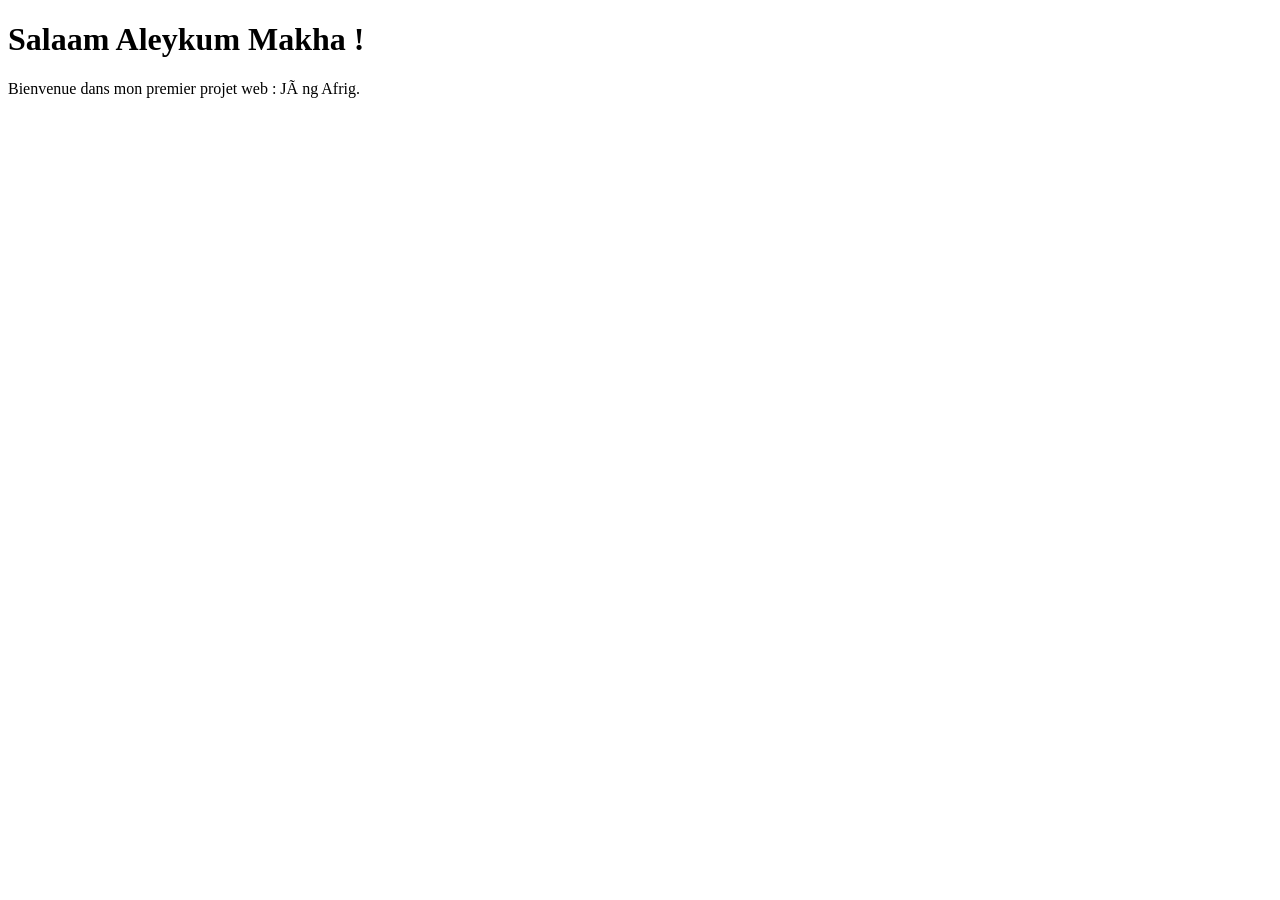
==== index.html @ 30234d15 "vO : premier setup avec hello world" ====
<!DOCTYPE html>
<html lang="fr">
<head>
<meta charset="UTF -8">
<title >Salaam Aleykum Makha </title >
</head>
<body>
<h1>Salaam Aleykum Makha !</h1>
<p>Bienvenue dans mon premier projet web : Jàng Afrig.</p> </body>
</html>
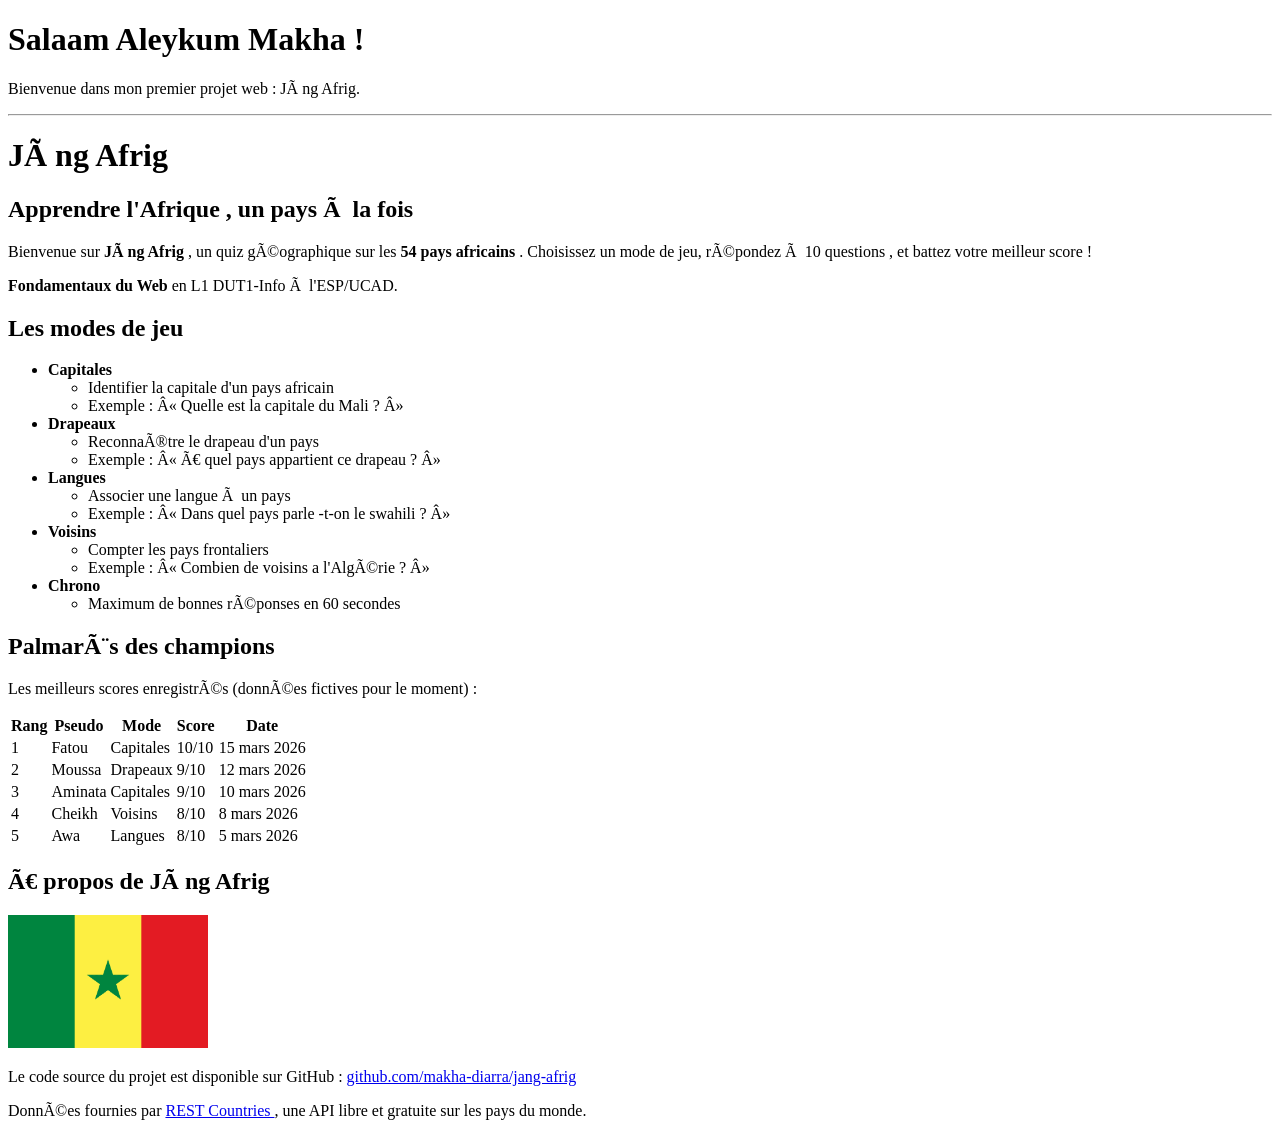
==== commit dc83937c: "v0.1 : page d'accueil HTML brut" ====
--- a/index.html
+++ b/index.html
@@ -5,6 +5,113 @@
 <title >Salaam Aleykum Makha </title >
 </head>
 <body>
-<h1>Salaam Aleykum Makha !</h1>
-<p>Bienvenue dans mon premier projet web : Jàng Afrig.</p> </body>
+    <h1>Salaam Aleykum Makha !</h1>
+    <p>Bienvenue dans mon premier projet web : Jàng Afrig.</p> 
+    <hr>
+    <h1>Jàng Afrig </h1>
+    <h2>Apprendre l'Afrique , un pays à la fois </h2>
+    <p>
+    Bienvenue sur <strong >Jàng Afrig </strong >, un quiz géographique sur les
+    <strong >54 pays africains </strong >. Choisissez un mode de jeu, répondez à
+    10 questions , et battez votre meilleur score !
+    </p>
+    <p><strong >Fondamentaux du Web </strong > en L1 DUT1-Info à l'ESP/UCAD. </p>
+    <h2>Les modes de jeu </h2>
+    <ul>
+        <li>
+            <strong >Capitales </strong >
+        <ul>
+            <li>Identifier la capitale d'un pays africain </li>
+            <li>Exemple : « Quelle est la capitale du Mali ? »</li>
+        </ul>
+        </li>
+        <li>
+        <strong >Drapeaux </strong >
+            <ul>
+                <li>Reconnaître le drapeau d'un pays </li>
+                <li>Exemple : « À quel pays appartient ce drapeau ? »</li> 
+            </ul>
+        </li>
+        <li>
+            <strong >Langues </strong >
+                <ul>
+                    <li>Associer une langue à un pays </li>
+                    <li>Exemple : « Dans quel pays parle -t-on le swahili ? »</li> </ul>
+        </li>
+        <li>
+            <strong >Voisins </strong >
+            <ul>
+                <li>Compter les pays frontaliers </li>
+                <li>Exemple : « Combien de voisins a l'Algérie ? »</li>
+            </ul>
+        </li>
+        <li>
+            <strong >Chrono </strong >
+            <ul>
+                <li>Maximum de bonnes réponses en 60 secondes </li>
+            </ul>
+        </li>
+    </ul>
+    <h2>Palmarès des champions </h2>
+    <p>Les meilleurs scores enregistrés (données fictives pour le moment) :</p>
+    <table >
+    <tr>
+    <th>Rang </th>
+    <th>Pseudo </th>
+    <th>Mode </th>
+    <th>Score </th>
+    <th>Date </th>
+    </tr>
+    <tr>
+    <td>1</td>
+    <td>Fatou </td>
+    <td>Capitales </td>
+    <td>10/10</td>
+    <td>15 mars 2026</td>
+    </tr>
+    <tr>
+    <td>2</td>
+    <td>Moussa </td>
+    <td>Drapeaux </td>
+    <td>9/10</td>
+    <td>12 mars 2026</td>
+    </tr>
+    <tr>
+    <td>3</td>
+    <td>Aminata </td>
+    <td>Capitales </td>
+    <td>9/10</td>
+    <td>10 mars 2026</td>
+    </tr>
+    <tr>
+    <td>4</td>
+    <td>Cheikh </td>
+    <td>Voisins </td>
+    <td>8/10</td>
+    <td>8 mars 2026</td>
+    </tr>
+    <tr>
+    <td>5</td>
+    <td>Awa </td>
+    <td>Langues </td>
+    <td>8/10</td>
+    <td>5 mars 2026</td>
+    </tr>
+    </table >
+<h2>À propos de Jàng Afrig </h2>
+<p>
+<img src="images/sn.png" alt="Drapeau africain" width="200"> </p>
+<p>
+Le code source du projet est disponible sur GitHub :
+<a href="https://github.com/makha-diarra/jang-afrig">
+github.com/makha-diarra/jang-afrig
+</a>
+</p>
+<p>
+Données fournies par
+<a href="https://restcountries.com">REST Countries </a>,
+une API libre et gratuite sur les pays du monde.
+</p>
+
+</body>
 </html>
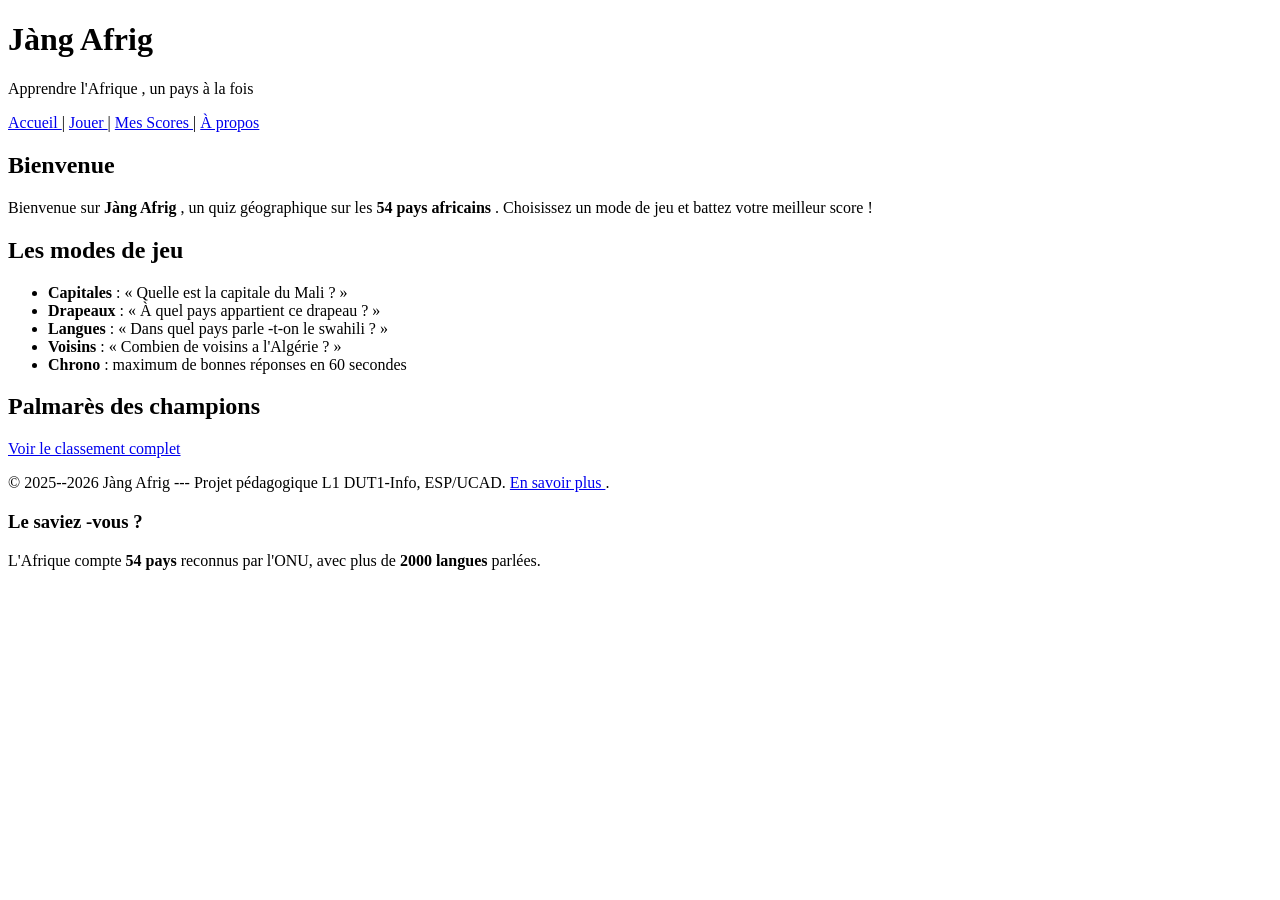
==== commit b667f0a4: "v0.2 : 5 pages HTML semantiques + formulaire" ====
--- a/index.html
+++ b/index.html
@@ -1,117 +1,68 @@
 <!DOCTYPE html>
 <html lang="fr">
+
 <head>
-<meta charset="UTF -8">
-<title >Salaam Aleykum Makha </title >
+    <meta charset="UTF-8">
+    <title>Salaam Aleykum Makha </title>
 </head>
+
 <body>
-    <h1>Salaam Aleykum Makha !</h1>
-    <p>Bienvenue dans mon premier projet web : Jàng Afrig.</p> 
-    <hr>
-    <h1>Jàng Afrig </h1>
-    <h2>Apprendre l'Afrique , un pays à la fois </h2>
-    <p>
-    Bienvenue sur <strong >Jàng Afrig </strong >, un quiz géographique sur les
-    <strong >54 pays africains </strong >. Choisissez un mode de jeu, répondez à
-    10 questions , et battez votre meilleur score !
-    </p>
-    <p><strong >Fondamentaux du Web </strong > en L1 DUT1-Info à l'ESP/UCAD. </p>
-    <h2>Les modes de jeu </h2>
-    <ul>
-        <li>
-            <strong >Capitales </strong >
-        <ul>
-            <li>Identifier la capitale d'un pays africain </li>
-            <li>Exemple : « Quelle est la capitale du Mali ? »</li>
-        </ul>
-        </li>
-        <li>
-        <strong >Drapeaux </strong >
+    <header>
+        <h1>Jàng Afrig </h1>
+        <p>Apprendre l'Afrique , un pays à la fois </p>
+    </header>
+    <nav>
+        <a href="index.html">Accueil </a> |
+        <a href="quiz.html">Jouer </a> |
+        <a href="scores.html">Mes Scores </a> |
+        <a href="apropos.html">À propos </a>
+    </nav>
+    <main>
+        <section>
+            <h2>Bienvenue </h2>
+            <p>
+                Bienvenue sur <strong>Jàng Afrig </strong>, un quiz
+                géographique sur les
+                <strong>54 pays africains </strong>. Choisissez un mode de
+                jeu et battez
+                votre meilleur score !
+            </p>
+        </section>
+        <section>
+            <h2>Les modes de jeu </h2>
             <ul>
-                <li>Reconnaître le drapeau d'un pays </li>
-                <li>Exemple : « À quel pays appartient ce drapeau ? »</li> 
+                <li><strong>Capitales </strong> : « Quelle est la capitale
+                    du Mali ? »</li>
+                <li><strong>Drapeaux </strong> : « À quel pays appartient
+                    ce drapeau ? »</li>
+                <li><strong>Langues </strong> : « Dans quel pays
+                    parle -t-on le swahili ? »</li>
+                <li><strong>Voisins </strong> : « Combien de voisins a
+                    l'Algérie ? »</li>
+                <li><strong>Chrono </strong> : maximum de bonnes réponses
+                    en 60 secondes </li>
             </ul>
-        </li>
-        <li>
-            <strong >Langues </strong >
-                <ul>
-                    <li>Associer une langue à un pays </li>
-                    <li>Exemple : « Dans quel pays parle -t-on le swahili ? »</li> </ul>
-        </li>
-        <li>
-            <strong >Voisins </strong >
-            <ul>
-                <li>Compter les pays frontaliers </li>
-                <li>Exemple : « Combien de voisins a l'Algérie ? »</li>
-            </ul>
-        </li>
-        <li>
-            <strong >Chrono </strong >
-            <ul>
-                <li>Maximum de bonnes réponses en 60 secondes </li>
-            </ul>
-        </li>
-    </ul>
-    <h2>Palmarès des champions </h2>
-    <p>Les meilleurs scores enregistrés (données fictives pour le moment) :</p>
-    <table >
-    <tr>
-    <th>Rang </th>
-    <th>Pseudo </th>
-    <th>Mode </th>
-    <th>Score </th>
-    <th>Date </th>
-    </tr>
-    <tr>
-    <td>1</td>
-    <td>Fatou </td>
-    <td>Capitales </td>
-    <td>10/10</td>
-    <td>15 mars 2026</td>
-    </tr>
-    <tr>
-    <td>2</td>
-    <td>Moussa </td>
-    <td>Drapeaux </td>
-    <td>9/10</td>
-    <td>12 mars 2026</td>
-    </tr>
-    <tr>
-    <td>3</td>
-    <td>Aminata </td>
-    <td>Capitales </td>
-    <td>9/10</td>
-    <td>10 mars 2026</td>
-    </tr>
-    <tr>
-    <td>4</td>
-    <td>Cheikh </td>
-    <td>Voisins </td>
-    <td>8/10</td>
-    <td>8 mars 2026</td>
-    </tr>
-    <tr>
-    <td>5</td>
-    <td>Awa </td>
-    <td>Langues </td>
-    <td>8/10</td>
-    <td>5 mars 2026</td>
-    </tr>
-    </table >
-<h2>À propos de Jàng Afrig </h2>
-<p>
-<img src="images/sn.png" alt="Drapeau africain" width="200"> </p>
-<p>
-Le code source du projet est disponible sur GitHub :
-<a href="https://github.com/makha-diarra/jang-afrig">
-github.com/makha-diarra/jang-afrig
-</a>
-</p>
-<p>
-Données fournies par
-<a href="https://restcountries.com">REST Countries </a>,
-une API libre et gratuite sur les pays du monde.
-</p>
+        </section>
+        <section>
+            <h2>Palmarès des champions </h2>
+            <p><a href="scores.html">Voir le classement complet </a></p>
+        </section>
+    </main>
+    <footer>
+        <p>
+            &copy; 2025--2026 Jàng Afrig --- Projet pédagogique L1
+            DUT1-Info, ESP/UCAD.
+            <a href="apropos.html">En savoir plus </a>.
+        </p>
+    </footer>
+    <aside>
+        <h3>Le saviez -vous ?</h3>
+        <p>
+            L'Afrique compte <strong>54 pays </strong> reconnus par l'ONU, avec plus de <strong>2000 langues </strong>
+            parlées.
+        </p>
+    </aside>
 
 </body>
+
 </html>
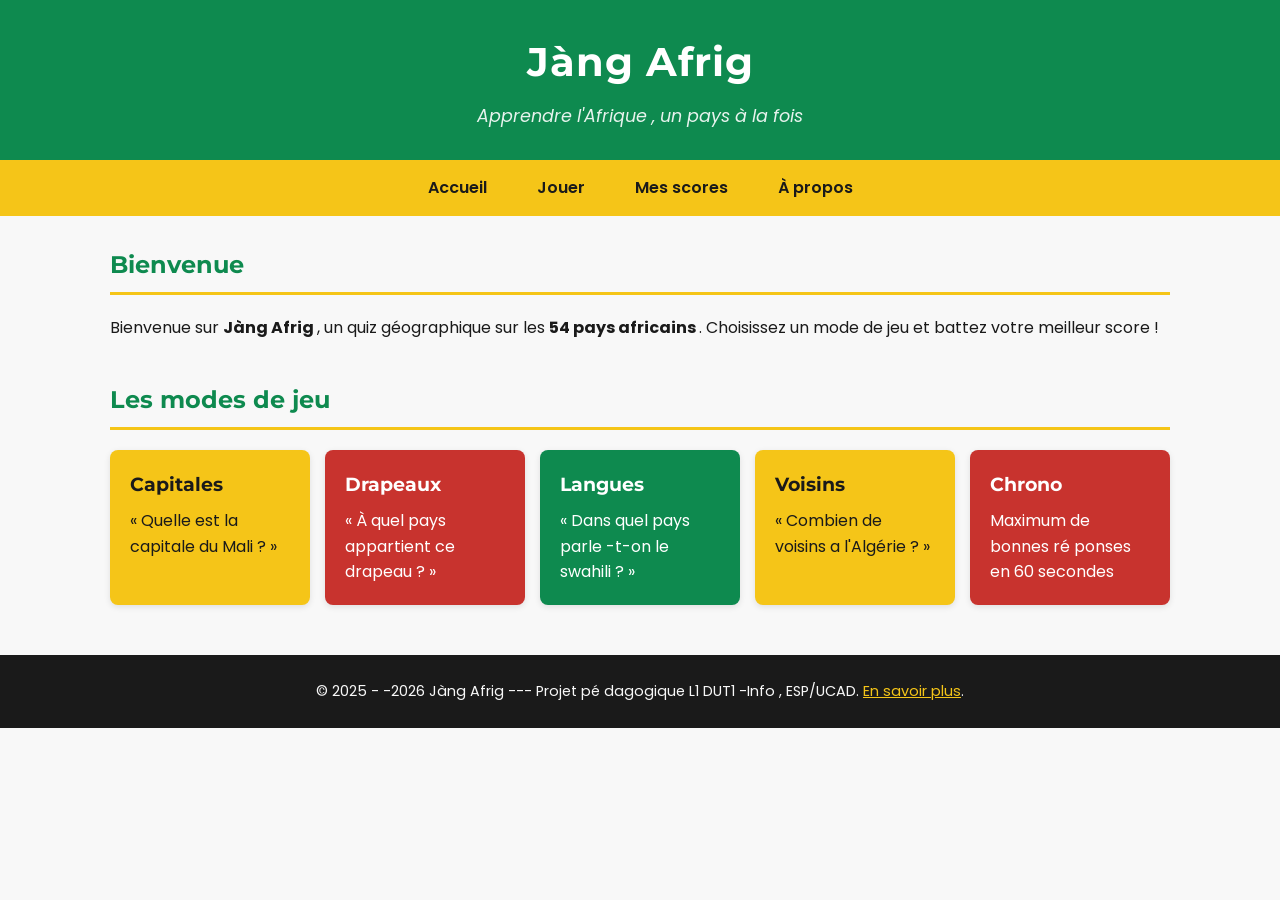
==== commit a4a3fdf7: "v0.3 : CSS panafricain + Google Fonts" ====
--- a/index.html
+++ b/index.html
@@ -1,68 +1,66 @@
 <!DOCTYPE html>
 <html lang="fr">
-
 <head>
     <meta charset="UTF-8">
-    <title>Salaam Aleykum Makha </title>
+    <title >Jàng Afrig </title >
+    <link rel=" preconnect " href=" https :// fonts . googleapis .com">
+    <link rel=" preconnect " href=" https :// fonts . gstatic .com" crossorigin >
+    <link href="https://fonts.googleapis.com/css2?family=Poppins:wght@400;600&family=Montserrat:wght@400;600&display=swap" rel="stylesheet">
+    <link rel="stylesheet" href="style.css">
 </head>
-
 <body>
     <header>
-        <h1>Jàng Afrig </h1>
-        <p>Apprendre l'Afrique , un pays à la fois </p>
+        <h1 >Jàng Afrig </h1 >
+        <p> Apprendre l'Afrique , un pays à la fois </p>
     </header>
     <nav>
-        <a href="index.html">Accueil </a> |
-        <a href="quiz.html">Jouer </a> |
-        <a href="scores.html">Mes Scores </a> |
-        <a href="apropos.html">À propos </a>
+        <a href="index.html">Accueil</a>
+        <a href="quiz.html">Jouer</a>
+        <a href="scores.html">Mes scores</a>
+        <a href="apropos.html">À propos</a>
     </nav>
     <main>
         <section>
-            <h2>Bienvenue </h2>
+            <h2>Bienvenue</h2>
             <p>
-                Bienvenue sur <strong>Jàng Afrig </strong>, un quiz
-                géographique sur les
-                <strong>54 pays africains </strong>. Choisissez un mode de
-                jeu et battez
-                votre meilleur score !
-            </p>
+               Bienvenue sur <strong >Jàng Afrig </strong >, un quiz
+               géographique sur les
+               <strong >54 pays africains </strong >. Choisissez un mode de
+               jeu et battez
+               votre meilleur score !
+             </p>
         </section>
-        <section>
+        <section >
             <h2>Les modes de jeu </h2>
-            <ul>
-                <li><strong>Capitales </strong> : « Quelle est la capitale
-                    du Mali ? »</li>
-                <li><strong>Drapeaux </strong> : « À quel pays appartient
-                    ce drapeau ? »</li>
-                <li><strong>Langues </strong> : « Dans quel pays
-                    parle -t-on le swahili ? »</li>
-                <li><strong>Voisins </strong> : « Combien de voisins a
-                    l'Algérie ? »</li>
-                <li><strong>Chrono </strong> : maximum de bonnes réponses
-                    en 60 secondes </li>
-            </ul>
-        </section>
-        <section>
-            <h2>Palmarès des champions </h2>
-            <p><a href="scores.html">Voir le classement complet </a></p>
-        </section>
+            <div class="modes-grille">
+              <div class="carte-mode carte-jaune">
+                   <h3>Capitales</h3>
+                   <p>« Quelle est la capitale du Mali ? » </p>
+              </div>
+              <div class ="carte-mode carte-rouge ">
+                   <h3>Drapeaux </h3>
+                   <p>« À quel pays appartient ce drapeau ? » </p>
+              </div>
+              <div class ="carte-mode carte-vert">
+                  <h3>Langues</h3>
+                  <p>« Dans quel pays parle -t-on le swahili ? »</p>
+              </div >
+              <div class ="carte-mode carte-jaune">
+                  <h3>Voisins</h3>
+                  <p>« Combien de voisins a l'Algérie ? »</p>
+              </div>
+              <div class ="carte-mode carte-rouge">
+                  <h3>Chrono</h3>
+                  <p>Maximum de bonnes ré ponses en 60 secondes</p>
+              </div>
+           </div>
+       </section >
     </main>
     <footer>
         <p>
-            &copy; 2025--2026 Jàng Afrig --- Projet pédagogique L1
-            DUT1-Info, ESP/UCAD.
-            <a href="apropos.html">En savoir plus </a>.
+            &copy; 2025 - -2026 Jàng Afrig --- Projet pé dagogique L1 DUT1 -Info , ESP/UCAD. 
+            <a href="apropos.html">En savoir plus</a>.
         </p>
     </footer>
-    <aside>
-        <h3>Le saviez -vous ?</h3>
-        <p>
-            L'Afrique compte <strong>54 pays </strong> reconnus par l'ONU, avec plus de <strong>2000 langues </strong>
-            parlées.
-        </p>
-    </aside>
-
 </body>
-
 </html>
--- a/style.css
+++ b/style.css
@@ -0,0 +1,160 @@
+* {
+    box-sizing: border-box;
+    margin: 0;
+    padding: 0;
+}
+body {
+    font-family: 'Poppins', sans-serif;
+    line-height: 1.6;
+    color: var(--noir);
+    background-color: var(--blanc-casse);
+}
+h1,h2,h3{
+    font-family: 'Montserrat', sans-serif;
+    font-weight: 700;
+}
+:root{
+    --vert:#0E8A4F;
+    --jaune:#F5C518;
+    --rouge:#C8332E;
+    --noir:#1A1A1A;
+    --blanc-casse:#F8F8F8;
+}
+header{
+    background-color: var(--vert) ;
+    color: white;
+    padding: 30px 20px;
+    text-align: center;
+}
+header h1{
+    font-size: 2.5rem;
+    margin-bottom: 8px;
+    letter-spacing: 1px;
+}
+header p {
+    font-size: 1.1rem;
+    opacity: 0.9;
+    font-style: italic;
+}
+nav {
+    background-color : var(--jaune);
+    padding: 0;
+    display: flex;
+    justify-content: center ;
+    flex-wrap: wrap;
+}
+nav a {
+    color: var(--noir);
+    text-decoration: none;
+    font-weight: 600;
+    padding: 15px 25px;
+    transition: background-color 0.2s;
+}
+nav a:hover {
+    background-color: var(--vert);
+    color: white ;
+}
+main {
+    max-width : 1100px;
+    margin: 30px auto;
+    padding: 0px 20px;
+}
+main section {
+    margin-bottom: 40px;
+}
+main h2 {
+    color: var(--vert);
+    border-bottom: 3px solid var(--jaune);
+    padding-bottom: 8px;
+    margin-bottom: 20px;
+}
+.modes-grille {
+    display: flex;
+    flex-wrap: wrap;
+    gap: 15px;
+}
+.carte-mode {
+    flex: 1 1 200px;
+    padding: 20px;
+    border-radius : 8px;
+    color: var(--noir);
+    box-shadow: 0 2px 6px rgba(0, 0, 0, 0.1);
+}
+.carte-mode h3 {
+    margin-bottom : 8px;
+}
+.carte-jaune{ background-color: var(--jaune); }
+.carte-rouge{ background-color: var(--rouge); color: white ; }
+.carte-vert{ background-color: var(--vert); color: white ; }
+.btn {
+    display : inline-block ;
+    padding : 12px 28px;
+    font-size: 1rem;
+    font-weight: 600;
+    border: none;
+    border-radius: 6px;
+    cursor: pointer ;
+    text-decoration: none;
+    transition: background-color 0.2s, transform 0.1s;
+}
+.btn-primary {
+    background-color: var(--vert);
+    color: white ;
+}
+.btn-primary:hover {
+    background-color : #0a6e3f ;
+}
+/* vert plus foncé */
+.btn-primary:active {
+    transform : scale(0.97) ;
+}
+.btn-secondary {
+    background-color : var(--blanc-casse );
+    color: var(--noir);
+    border: 2px solid var(--noir);
+}
+.btn-secondary:hover {
+    background-color: var(--noir);
+    color: white ;
+}
+table {
+    width: 100%;
+    border-collapse: collapse ;
+    margin-top: 15px;
+    box-shadow : 0 2px 6px rgba(0, 0, 0, 0.05) ;
+}
+th {
+    background-color: var(--vert);
+    color: white ;
+    padding: 12px;
+    text-align: left;
+}
+td {
+    padding: 10px 12px;
+    border-bottom: 1px solid #e0e0e0 ;
+}
+/* Lignes alternées (zébrures ) */
+tr:nth-child(even) td {
+    background-color: rgba(245, 197, 24,0.08) ;
+}
+tr:hover td {
+    background-color: rgba(14, 138, 79, 0.1);
+}
+footer {
+    background-color : var(--noir);
+    color: var(--blanc-casse);
+    padding: 25px 20px;
+    text-align: center ;
+    margin-top: 50px;
+    font-size: 0.9rem;
+}
+footer a {
+    color: var(--jaune);
+    text-decoration: underline ;
+}
+footer a:hover{
+    color: white
+}
+
+
+
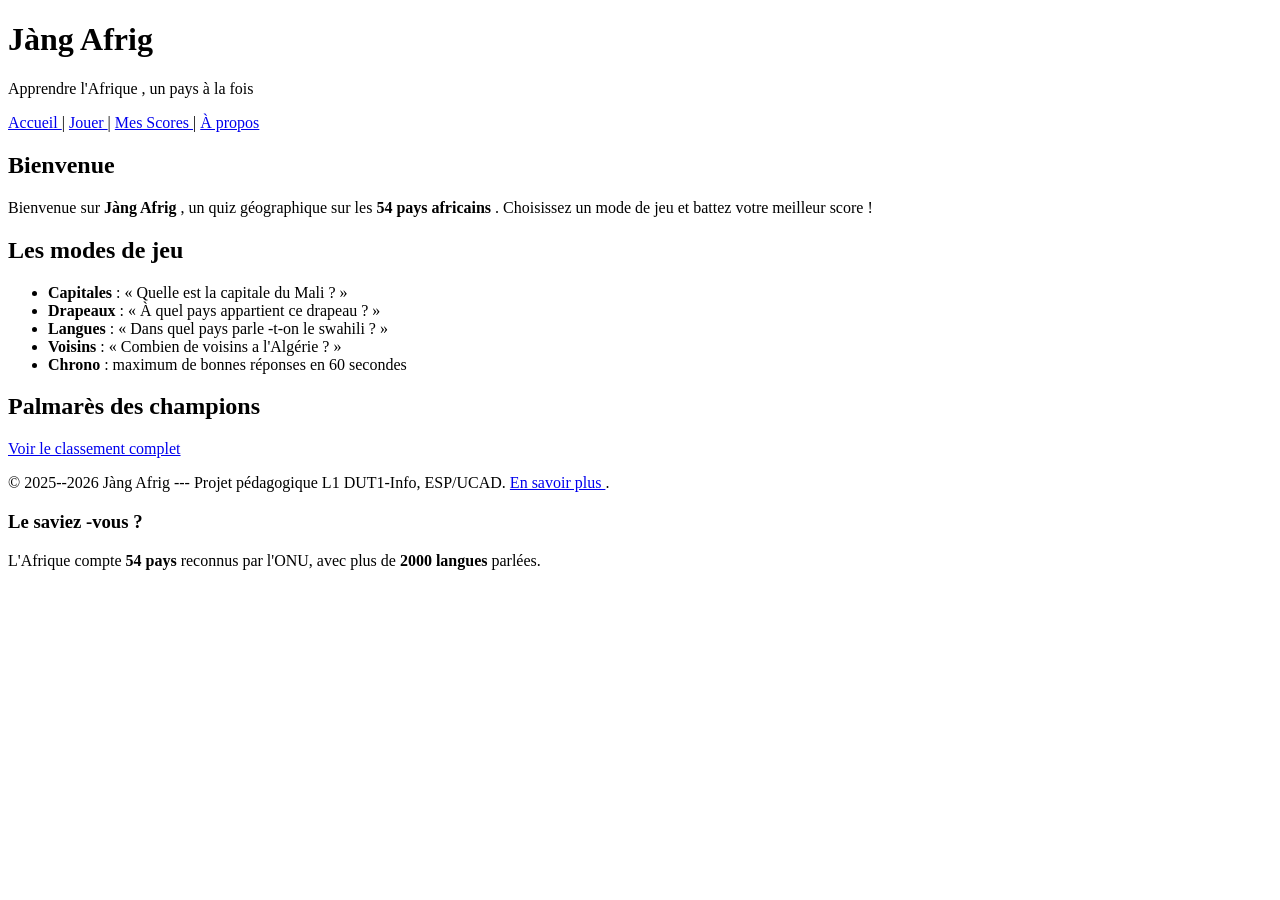
==== commit 3323fb46: "v0.3 : CSS panafricain + Google Fonts" ====
--- a/index.html
+++ b/index.html
@@ -1,66 +1,68 @@
 <!DOCTYPE html>
 <html lang="fr">
+
 <head>
     <meta charset="UTF-8">
-    <title >Jàng Afrig </title >
-    <link rel=" preconnect " href=" https :// fonts . googleapis .com">
-    <link rel=" preconnect " href=" https :// fonts . gstatic .com" crossorigin >
-    <link href="https://fonts.googleapis.com/css2?family=Poppins:wght@400;600&family=Montserrat:wght@400;600&display=swap" rel="stylesheet">
-    <link rel="stylesheet" href="style.css">
+    <title>Salaam Aleykum Makha </title>
 </head>
+
 <body>
     <header>
-        <h1 >Jàng Afrig </h1 >
-        <p> Apprendre l'Afrique , un pays à la fois </p>
+        <h1>Jàng Afrig </h1>
+        <p>Apprendre l'Afrique , un pays à la fois </p>
     </header>
     <nav>
-        <a href="index.html">Accueil</a>
-        <a href="quiz.html">Jouer</a>
-        <a href="scores.html">Mes scores</a>
-        <a href="apropos.html">À propos</a>
+        <a href="index.html">Accueil </a> |
+        <a href="quiz.html">Jouer </a> |
+        <a href="scores.html">Mes Scores </a> |
+        <a href="apropos.html">À propos </a>
     </nav>
     <main>
         <section>
-            <h2>Bienvenue</h2>
+            <h2>Bienvenue </h2>
             <p>
-               Bienvenue sur <strong >Jàng Afrig </strong >, un quiz
-               géographique sur les
-               <strong >54 pays africains </strong >. Choisissez un mode de
-               jeu et battez
-               votre meilleur score !
-             </p>
+                Bienvenue sur <strong>Jàng Afrig </strong>, un quiz
+                géographique sur les
+                <strong>54 pays africains </strong>. Choisissez un mode de
+                jeu et battez
+                votre meilleur score !
+            </p>
         </section>
-        <section >
+        <section>
             <h2>Les modes de jeu </h2>
-            <div class="modes-grille">
-              <div class="carte-mode carte-jaune">
-                   <h3>Capitales</h3>
-                   <p>« Quelle est la capitale du Mali ? » </p>
-              </div>
-              <div class ="carte-mode carte-rouge ">
-                   <h3>Drapeaux </h3>
-                   <p>« À quel pays appartient ce drapeau ? » </p>
-              </div>
-              <div class ="carte-mode carte-vert">
-                  <h3>Langues</h3>
-                  <p>« Dans quel pays parle -t-on le swahili ? »</p>
-              </div >
-              <div class ="carte-mode carte-jaune">
-                  <h3>Voisins</h3>
-                  <p>« Combien de voisins a l'Algérie ? »</p>
-              </div>
-              <div class ="carte-mode carte-rouge">
-                  <h3>Chrono</h3>
-                  <p>Maximum de bonnes ré ponses en 60 secondes</p>
-              </div>
-           </div>
-       </section >
+            <ul>
+                <li><strong>Capitales </strong> : « Quelle est la capitale
+                    du Mali ? »</li>
+                <li><strong>Drapeaux </strong> : « À quel pays appartient
+                    ce drapeau ? »</li>
+                <li><strong>Langues </strong> : « Dans quel pays
+                    parle -t-on le swahili ? »</li>
+                <li><strong>Voisins </strong> : « Combien de voisins a
+                    l'Algérie ? »</li>
+                <li><strong>Chrono </strong> : maximum de bonnes réponses
+                    en 60 secondes </li>
+            </ul>
+        </section>
+        <section>
+            <h2>Palmarès des champions </h2>
+            <p><a href="scores.html">Voir le classement complet </a></p>
+        </section>
     </main>
     <footer>
         <p>
-            &copy; 2025 - -2026 Jàng Afrig --- Projet pé dagogique L1 DUT1 -Info , ESP/UCAD. 
-            <a href="apropos.html">En savoir plus</a>.
+            &copy; 2025--2026 Jàng Afrig --- Projet pédagogique L1
+            DUT1-Info, ESP/UCAD.
+            <a href="apropos.html">En savoir plus </a>.
         </p>
     </footer>
+    <aside>
+        <h3>Le saviez -vous ?</h3>
+        <p>
+            L'Afrique compte <strong>54 pays </strong> reconnus par l'ONU, avec plus de <strong>2000 langues </strong>
+            parlées.
+        </p>
+    </aside>
+
 </body>
+
 </html>
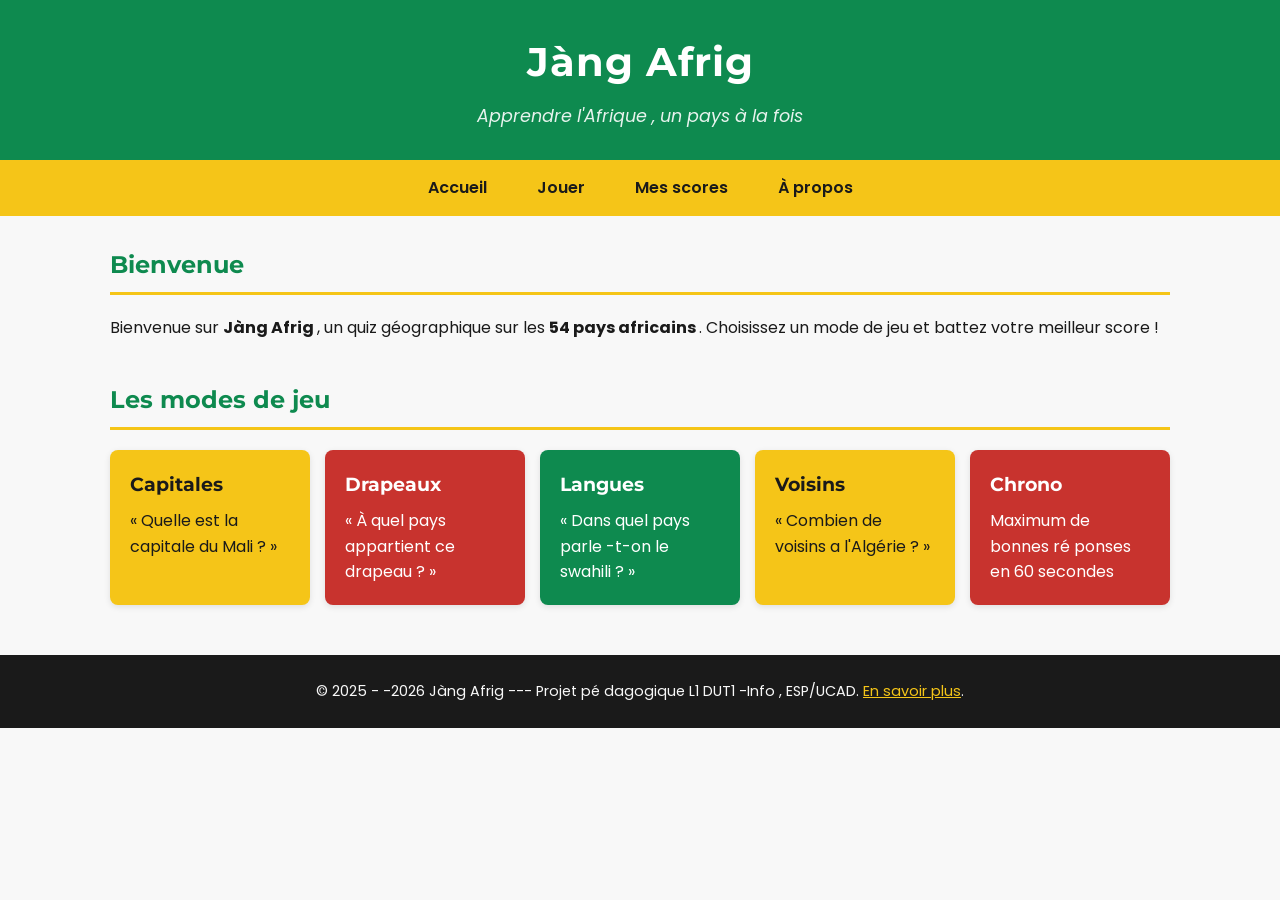
==== commit 3db21fd3: "v0.3 : CSS panafricain + Google Fonts" ====
--- a/index.html
+++ b/index.html
@@ -1,68 +1,66 @@
 <!DOCTYPE html>
 <html lang="fr">
-
 <head>
     <meta charset="UTF-8">
-    <title>Salaam Aleykum Makha </title>
+    <title >Jàng Afrig </title >
+    <link rel=" preconnect " href=" https :// fonts . googleapis .com">
+    <link rel=" preconnect " href=" https :// fonts . gstatic .com" crossorigin >
+    <link href="https://fonts.googleapis.com/css2?family=Poppins:wght@400;600&family=Montserrat:wght@400;600&display=swap" rel="stylesheet">
+    <link rel="stylesheet" href="style.css">
 </head>
-
 <body>
     <header>
-        <h1>Jàng Afrig </h1>
-        <p>Apprendre l'Afrique , un pays à la fois </p>
+        <h1 >Jàng Afrig </h1 >
+        <p> Apprendre l'Afrique , un pays à la fois </p>
     </header>
     <nav>
-        <a href="index.html">Accueil </a> |
-        <a href="quiz.html">Jouer </a> |
-        <a href="scores.html">Mes Scores </a> |
-        <a href="apropos.html">À propos </a>
+        <a href="index.html">Accueil</a>
+        <a href="quiz.html">Jouer</a>
+        <a href="scores.html">Mes scores</a>
+        <a href="apropos.html">À propos</a>
     </nav>
     <main>
         <section>
-            <h2>Bienvenue </h2>
+            <h2>Bienvenue</h2>
             <p>
-                Bienvenue sur <strong>Jàng Afrig </strong>, un quiz
-                géographique sur les
-                <strong>54 pays africains </strong>. Choisissez un mode de
-                jeu et battez
-                votre meilleur score !
-            </p>
+               Bienvenue sur <strong >Jàng Afrig </strong >, un quiz
+               géographique sur les
+               <strong >54 pays africains </strong >. Choisissez un mode de
+               jeu et battez
+               votre meilleur score !
+             </p>
         </section>
-        <section>
+        <section >
             <h2>Les modes de jeu </h2>
-            <ul>
-                <li><strong>Capitales </strong> : « Quelle est la capitale
-                    du Mali ? »</li>
-                <li><strong>Drapeaux </strong> : « À quel pays appartient
-                    ce drapeau ? »</li>
-                <li><strong>Langues </strong> : « Dans quel pays
-                    parle -t-on le swahili ? »</li>
-                <li><strong>Voisins </strong> : « Combien de voisins a
-                    l'Algérie ? »</li>
-                <li><strong>Chrono </strong> : maximum de bonnes réponses
-                    en 60 secondes </li>
-            </ul>
-        </section>
-        <section>
-            <h2>Palmarès des champions </h2>
-            <p><a href="scores.html">Voir le classement complet </a></p>
-        </section>
+            <div class="modes-grille">
+              <div class="carte-mode carte-jaune">
+                   <h3>Capitales</h3>
+                   <p>« Quelle est la capitale du Mali ? » </p>
+              </div>
+              <div class ="carte-mode carte-rouge ">
+                   <h3>Drapeaux </h3>
+                   <p>« À quel pays appartient ce drapeau ? » </p>
+              </div>
+              <div class ="carte-mode carte-vert">
+                  <h3>Langues</h3>
+                  <p>« Dans quel pays parle -t-on le swahili ? »</p>
+              </div >
+              <div class ="carte-mode carte-jaune">
+                  <h3>Voisins</h3>
+                  <p>« Combien de voisins a l'Algérie ? »</p>
+              </div>
+              <div class ="carte-mode carte-rouge">
+                  <h3>Chrono</h3>
+                  <p>Maximum de bonnes ré ponses en 60 secondes</p>
+              </div>
+           </div>
+       </section >
     </main>
     <footer>
         <p>
-            &copy; 2025--2026 Jàng Afrig --- Projet pédagogique L1
-            DUT1-Info, ESP/UCAD.
-            <a href="apropos.html">En savoir plus </a>.
+            &copy; 2025 - -2026 Jàng Afrig --- Projet pé dagogique L1 DUT1 -Info , ESP/UCAD. 
+            <a href="apropos.html">En savoir plus</a>.
         </p>
     </footer>
-    <aside>
-        <h3>Le saviez -vous ?</h3>
-        <p>
-            L'Afrique compte <strong>54 pays </strong> reconnus par l'ONU, avec plus de <strong>2000 langues </strong>
-            parlées.
-        </p>
-    </aside>
-
 </body>
-
 </html>
--- a/style.css
+++ b/style.css
@@ -0,0 +1,160 @@
+* {
+    box-sizing: border-box;
+    margin: 0;
+    padding: 0;
+}
+body {
+    font-family: 'Poppins', sans-serif;
+    line-height: 1.6;
+    color: var(--noir);
+    background-color: var(--blanc-casse);
+}
+h1,h2,h3{
+    font-family: 'Montserrat', sans-serif;
+    font-weight: 700;
+}
+:root{
+    --vert:#0E8A4F;
+    --jaune:#F5C518;
+    --rouge:#C8332E;
+    --noir:#1A1A1A;
+    --blanc-casse:#F8F8F8;
+}
+header{
+    background-color: var(--vert) ;
+    color: white;
+    padding: 30px 20px;
+    text-align: center;
+}
+header h1{
+    font-size: 2.5rem;
+    margin-bottom: 8px;
+    letter-spacing: 1px;
+}
+header p {
+    font-size: 1.1rem;
+    opacity: 0.9;
+    font-style: italic;
+}
+nav {
+    background-color : var(--jaune);
+    padding: 0;
+    display: flex;
+    justify-content: center ;
+    flex-wrap: wrap;
+}
+nav a {
+    color: var(--noir);
+    text-decoration: none;
+    font-weight: 600;
+    padding: 15px 25px;
+    transition: background-color 0.2s;
+}
+nav a:hover {
+    background-color: var(--vert);
+    color: white ;
+}
+main {
+    max-width : 1100px;
+    margin: 30px auto;
+    padding: 0px 20px;
+}
+main section {
+    margin-bottom: 40px;
+}
+main h2 {
+    color: var(--vert);
+    border-bottom: 3px solid var(--jaune);
+    padding-bottom: 8px;
+    margin-bottom: 20px;
+}
+.modes-grille {
+    display: flex;
+    flex-wrap: wrap;
+    gap: 15px;
+}
+.carte-mode {
+    flex: 1 1 200px;
+    padding: 20px;
+    border-radius : 8px;
+    color: var(--noir);
+    box-shadow: 0 2px 6px rgba(0, 0, 0, 0.1);
+}
+.carte-mode h3 {
+    margin-bottom : 8px;
+}
+.carte-jaune{ background-color: var(--jaune); }
+.carte-rouge{ background-color: var(--rouge); color: white ; }
+.carte-vert{ background-color: var(--vert); color: white ; }
+.btn {
+    display : inline-block ;
+    padding : 12px 28px;
+    font-size: 1rem;
+    font-weight: 600;
+    border: none;
+    border-radius: 6px;
+    cursor: pointer ;
+    text-decoration: none;
+    transition: background-color 0.2s, transform 0.1s;
+}
+.btn-primary {
+    background-color: var(--vert);
+    color: white ;
+}
+.btn-primary:hover {
+    background-color : #0a6e3f ;
+}
+/* vert plus foncé */
+.btn-primary:active {
+    transform : scale(0.97) ;
+}
+.btn-secondary {
+    background-color : var(--blanc-casse );
+    color: var(--noir);
+    border: 2px solid var(--noir);
+}
+.btn-secondary:hover {
+    background-color: var(--noir);
+    color: white ;
+}
+table {
+    width: 100%;
+    border-collapse: collapse ;
+    margin-top: 15px;
+    box-shadow : 0 2px 6px rgba(0, 0, 0, 0.05) ;
+}
+th {
+    background-color: var(--vert);
+    color: white ;
+    padding: 12px;
+    text-align: left;
+}
+td {
+    padding: 10px 12px;
+    border-bottom: 1px solid #e0e0e0 ;
+}
+/* Lignes alternées (zébrures ) */
+tr:nth-child(even) td {
+    background-color: rgba(245, 197, 24,0.08) ;
+}
+tr:hover td {
+    background-color: rgba(14, 138, 79, 0.1);
+}
+footer {
+    background-color : var(--noir);
+    color: var(--blanc-casse);
+    padding: 25px 20px;
+    text-align: center ;
+    margin-top: 50px;
+    font-size: 0.9rem;
+}
+footer a {
+    color: var(--jaune);
+    text-decoration: underline ;
+}
+footer a:hover{
+    color: white
+}
+
+
+
